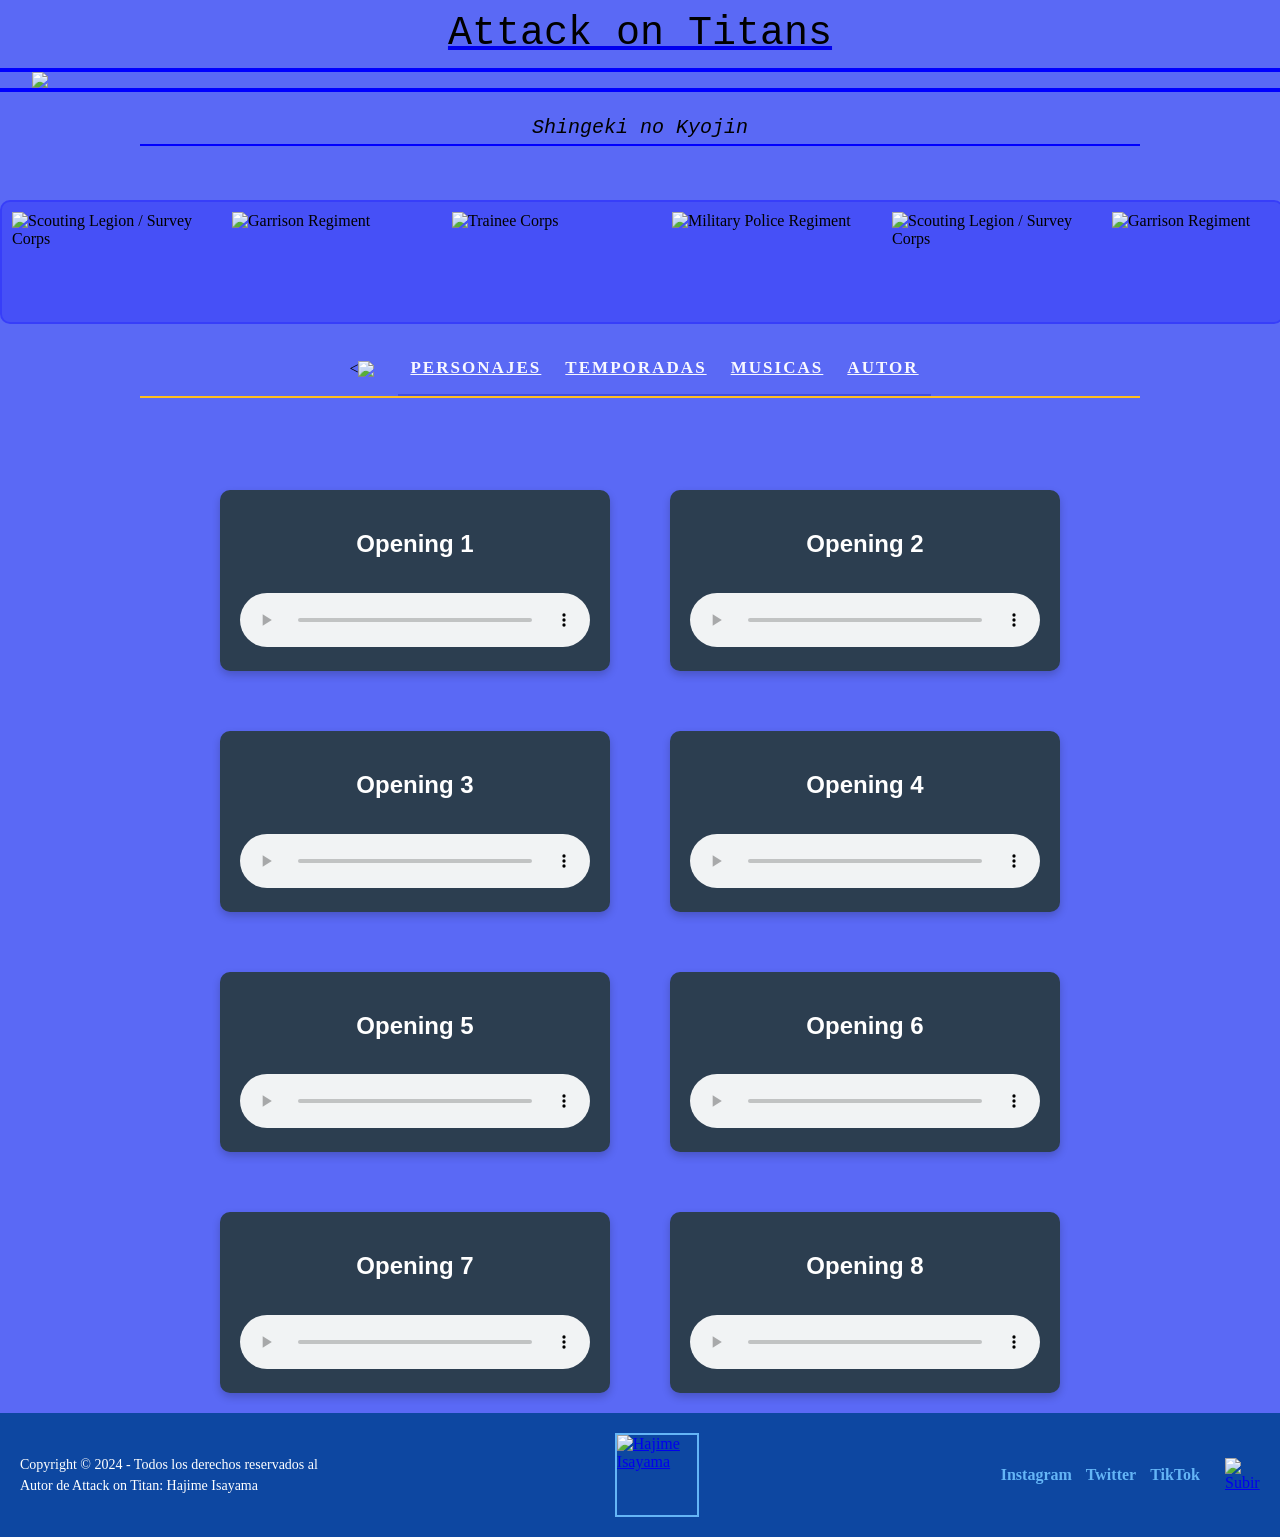
==== musica.html @ 8c85b05c "primeros archivos" ====
<!DOCTYPE html>
<html lang="en">
<head>
    <meta charset="UTF-8">
    <meta name="viewport" content="width=device-width, initial-scale=1.0">
    <title>Atack on titans</title>
    <link rel="shortcut icon" href="IMG/logo.png">
     <link rel="stylesheet" type="text/css"
    href="musica.css">
</head>
<body>
   <Center>
    <a href="index.html"><p class="titulo">Attack on Titans</p></a>
    <div id="inicio1" class="inicio">
    <hr class="separador">
    <img src="IMG/baner.jpg">
    <hr class="separador">
      <p class="Inicio_sub"> Shingeki no Kyojin </p>  
    </div>
</Center>
    <br>
    <div class="carusel">
        <div class="carusel-track">
            <img src="IMG/logo1.jfif" alt="Scouting Legion / Survey Corps">
            <img src="IMG/logo2.jfif" alt="Garrison Regiment">
            <img src="IMG/logo3.jfif" alt="Trainee Corps">
            <img src="IMG/logo4.png" alt="Military Police Regiment">
            
            <img src="IMG/logo1.jfif" alt="Scouting Legion / Survey Corps">
            <img src="IMG/logo2.jfif" alt="Garrison Regiment">
            <img src="IMG/logo3.jfif" alt="Trainee Corps">
            <img src="IMG/logo4.png" alt="Military Police Regiment">

            <img src="IMG/logo1.jfif" alt="Scouting Legion / Survey Corps">
            <img src="IMG/logo2.jfif" alt="Garrison Regiment">
            <img src="IMG/logo3.jfif" alt="Trainee Corps">
            <img src="IMG/logo4.png" alt="Military Police Regiment">

            <img src="IMG/logo1.jfif" alt="Scouting Legion / Survey Corps">
            <img src="IMG/logo2.jfif" alt="Garrison Regiment">
            <img src="IMG/logo3.jfif" alt="Trainee Corps">
            <img src="IMG/logo4.png" alt="Military Police Regiment">
        </div>
</div>
    <br>
<nav class="menu">
<<a href="index.html#info"><img src="IMG/logo.png" width="40"></a>
<a href="personajes.html" class="menu_enlace">personajes</a>
<a href="index.html#temporadas" class="menu_enlace">temporadas</a>
<a href="musica.html" class="menu_enlace">musicas</a>
<a href="#final" class="btn-final">autor</a>

</nav>
    <br><br><br><br>
    <div class="reproductorTotal">

        <div class="reproductor">
            <h2>Opening 1</h2>
            <audio controls>
                <source src="song/op1.mp3" type="audio/mpeg">
            </audio>
        </div>
    
        <div class="reproductor">
            <h2>Opening 2</h2>
            <audio controls>
                <source src="song/op2.mp3" type="audio/mpeg">
            </audio>
        </div>
    
        <div class="reproductor">
            <h2>Opening 3</h2>
            <audio controls>
                <source src="song/op3.mp3" type="audio/mpeg">
            </audio>
        </div>
    
        <div class="reproductor">
            <h2>Opening 4</h2>
            <audio controls>
                <source src="song/op4.mp3" type="audio/mpeg">
            </audio>
        </div>
    
        <div class="reproductor">
            <h2>Opening 5</h2>
            <audio controls>
                <source src="song/op5.mp3" type="audio/mpeg">
            </audio>
        </div>
    
        <div class="reproductor">
            <h2>Opening 6</h2>
            <audio controls>
                <source src="song/op6.mp3" type="audio/mpeg">
            </audio>
        </div>
    
        <div class="reproductor">
            <h2>Opening 7</h2>
            <audio controls>
                <source src="song/op7.mp3" type="audio/mpeg">
            </audio>
        </div>
    
        <div class="reproductor">
            <h2>Opening 8</h2>
            <audio controls>
                <source src="song/op8.mp3" type="audio/mpeg">
            </audio>
        </div>
    
    </div>
</body>

<footer class="footerTotal">
    <div class="footer_contenido">

        
        <div class="footer_info">
            <p class="footer_copy">
                Copyright © 2024 - Todos los derechos reservados al
            </p>

            <p class="footer_autor">
                Autor de Attack on Titan: Hajime Isayama
            </p>
        </div>

        <div id="final">
        <div class="footer_foto">
            <a href="#tarjeta_autor">
                <img src="IMG/autor.jfif" alt="Hajime Isayama">
            </a>
        </div>

        </div>
        <div class="footer_derecha">

            <!-- REDES -->
            <div class="footer_redes">
                <a href="https://www.instagram.com/hajime.isyama?igsh=d3d5eXBmZHc3OHdj">Instagram</a>
                <a href="https://x.com/hajime_isayama">Twitter</a>
                <a href="https://www.tiktok.com/@shingeki_anime_official?_r=1&_t=ZS-96pKiYOCnkv">TikTok</a>
            </div>

            
            <div class="footer_subir">
                <a href="#inicio1">
                    <img src="IMG/flecha.png" alt="Subir">
                </a>
            </div>

        </div>

    </div>
</footer>

<!-- POPUP -->
<div id="tarjeta_autor" class="popup">
    <div class="popup_contenido">
        <a href="#" class="cerrar">✖</a>

        <h2>Hajime Isayama</h2>

        <p>
           Hajime Isayama (nacido el 29 de agosto de 1986 en Oita, Japón) es un mangaka japonés, reconocido mundialmente por ser el creador del exitoso manga Shingeki no Kyojin (Ataque a los Titanes), que posteriormente fue adaptado a una serie de anime. Isayama comenzó a dibujar desde joven y se inspiró en su entorno y en la cultura pop para crear su obra maestra. Shingeki no Kyojin se ha convertido en un fenómeno global, ganando numerosos premios y siendo traducido a varios idiomas, consolidando a Isayama como uno de los mangakas más influyentes de su generación. 
        </p>
    </div>
</div>
</html>
---- musica.css ----
html{
    scroll-behavior: smooth;
}
body{
    margin: 0;
    background: url(IMG/fondo2.jpg);
    background-color: #5a69f5;
    background-size: cover;
    background-position: center;
    background-repeat: no-repeat;
    min-height: 100vh;
}

img{
    max-width: 100%;
    display: block;
}.separador{
    border: none;
    border-top: 4px solid blue;
    width: calc(100% + 64px);
    margin: 0 -32px;
}.inicio p{
    font-family: monospace, Consolas, "Courier New", monospace;
    font-size: 1.25rem;
    color: #000000;
    line-height: 1.6;
    text-align: center;
    max-width: 1000px;
    margin: 20px auto;
}
.inicio_subtitulo{
    font-family: "Lora", serif;
    font-size: 17px;
    font-family: monospace, sans-serif;
    color: #E56043;
    line-height: 1.7;
    text-align: center;
    max-width: 1000px;
    margin: 0 auto;
}
.inicio{
    padding:0 32px 16px;
    position: relative;
    overflow: hidden;
}
.titulo{
    font-family: "Lora", serif;
    font-size: 40px;
    font-family: monospace, sans-serif;
    color: #000000;
    line-height: 1.7;
    text-align: center;
    max-width: 1000px;
    margin: 0 auto;
}
.Inicio_sub{
    font-family: monospace, sans-serif;
    border-bottom: 2px solid blue;
    font-size: 17px;
    font-style: italic;
    color: blue;
    line-height: 1.7;
    text-align: center;
    max-width: 1000px;
    margin: 0 auto;
}

.carusel {
    width: 100%;
    max-width: auto;
    overflow: hidden;
    border: 2px solid #0501ff3b;
    border-radius: 10px;
    background-color: #0501ff3b;
    margin: 0 auto;
}


.carusel-track {
    display: flex;
    width: calc(350px * 8); 
    animation: scroll 5s linear infinite;
}


.carusel-track img {
    width: 200px; 
    height: 100px; 
    object-fit: contain; 
    padding: 10px;
    flex-shrink: 0;
}


@keyframes scroll {
    0% {
        transform: translateX(0);
    }
    100% {
        
        transform: translateX(-880px); 
    }
}

.btn-final {
    font-family: "Lora", serif;
    font-size: 17px;
    font-weight: 600;
    letter-spacing: 0.12em;
    text-transform: uppercase;
    color: ghostwhite;
    padding: 16px 12px;
    border-bottom: 2px solid rgba(55, 66, 211, 0.651) ;
    transform:  color 0.2s, border-color 0.2s ;
}

.btn-final:hover {
    color: rgb(0, 243, 252);
    border-bottom: 2px solid transparent ;
}

.menu{
   position: sticky;
    top: 0px;
    z-index: 100;
    background-image: url(IMG/p1.jpg);
    background-size: cover; 
    background-position: center; 
    border-bottom:2px solid rgb(255, 191, 31);
    display: flex;
    background-repeat: no-repeat;   
    justify-content:center;
    align-items: center;
    max-width: 1000px;
    margin: 0 auto;
}
.menu_enlace{
    font-family: "Lora", serif;
    font-size: 17px;
    font-weight: 600;
    letter-spacing: 0.12em;
    text-transform: uppercase;
    color: ghostwhite;
    padding: 16px 12px;
    border-bottom: 2px solid rgba(55, 66, 211, 0.651) ;
    transform:  color 0.2s, border-color 0.2s ;
}.menu_enlace:hover{
    color: goldenrod;
    border-bottom: 2px solid transparent ;
}
.reproductor {
    background-color: #2c3e50;
    padding: 20px;
    border-radius: 10px;
    width: 350px;
    text-align: center;
    box-shadow: 0 4px 8px rgba(0, 0, 0, 0.2);
    margin: 20px;
    color: white;
    font-family: sans-serif;
  }
  
  audio {
    width: 100%;
    margin-top: 15px;
  }
  
  .reproductorTotal {
    display: flex;
    justify-content: center; 
    align-items: center;
    flex-wrap: wrap; 
    gap: 20px; 
  }







:root {
    --azul-principal: #0d47a1;
    --azul-secundario: #1976d2;
    --azul-claro: #64b5f6;
    --blanco: #ffffff;
}



  .footerTotal {
    background-color: var(--azul-principal);
    color: var(--blanco);
    padding: 20px;
}

.footer_contenido {
    display: flex;
    justify-content: space-between;
    align-items: center;
    flex-wrap: wrap;
}


.footer_info {
    max-width: 300px;
}

.footer_copy,
.footer_autor {
    margin: 5px 0;
    font-size: 14px;
}


.footer_foto img {
    width: 80px;
    height: 80px;
    object-fit: cover;
    border: 2px solid var(--azul-claro);
    cursor: pointer;
}

.footer_derecha {
    display: flex;
    align-items: center;
    gap: 20px;
}


.footer_redes a {
    color: var(--azul-claro);
    margin: 0 5px;
    text-decoration: none;
    font-weight: bold;
}

.footer_redes a:hover {
    color: var(--blanco);
}


.footer_subir img {
    width: 35px;
    transition: transform 0.3s;
}

.footer_subir img:hover {
    transform: translateY(-5px);
}



.popup {
    position: fixed;
    top: 0;
    left: 0;
    width: 100%;
    height: 100%;

    background: rgba(0,0,0,0.7);

    display: flex;
    justify-content: center;
    align-items: center;

    opacity: 0;
    pointer-events: none;
    transition: 0.3s;
}

.popup:target {
    opacity: 1;
    pointer-events: all;
}

.popup_contenido {
    background: var(--azul-principal);
    color: white;
    padding: 20px;
    border-radius: 10px;
    width: 300px;
    text-align: center;
    position: relative;
}


.cerrar {
    position: absolute;
    top: 10px;
    right: 15px;
    text-decoration: none;
    color: white;
    font-size: 20px;
}

.cerrar:hover {
    color: var(--azul-claro);
}
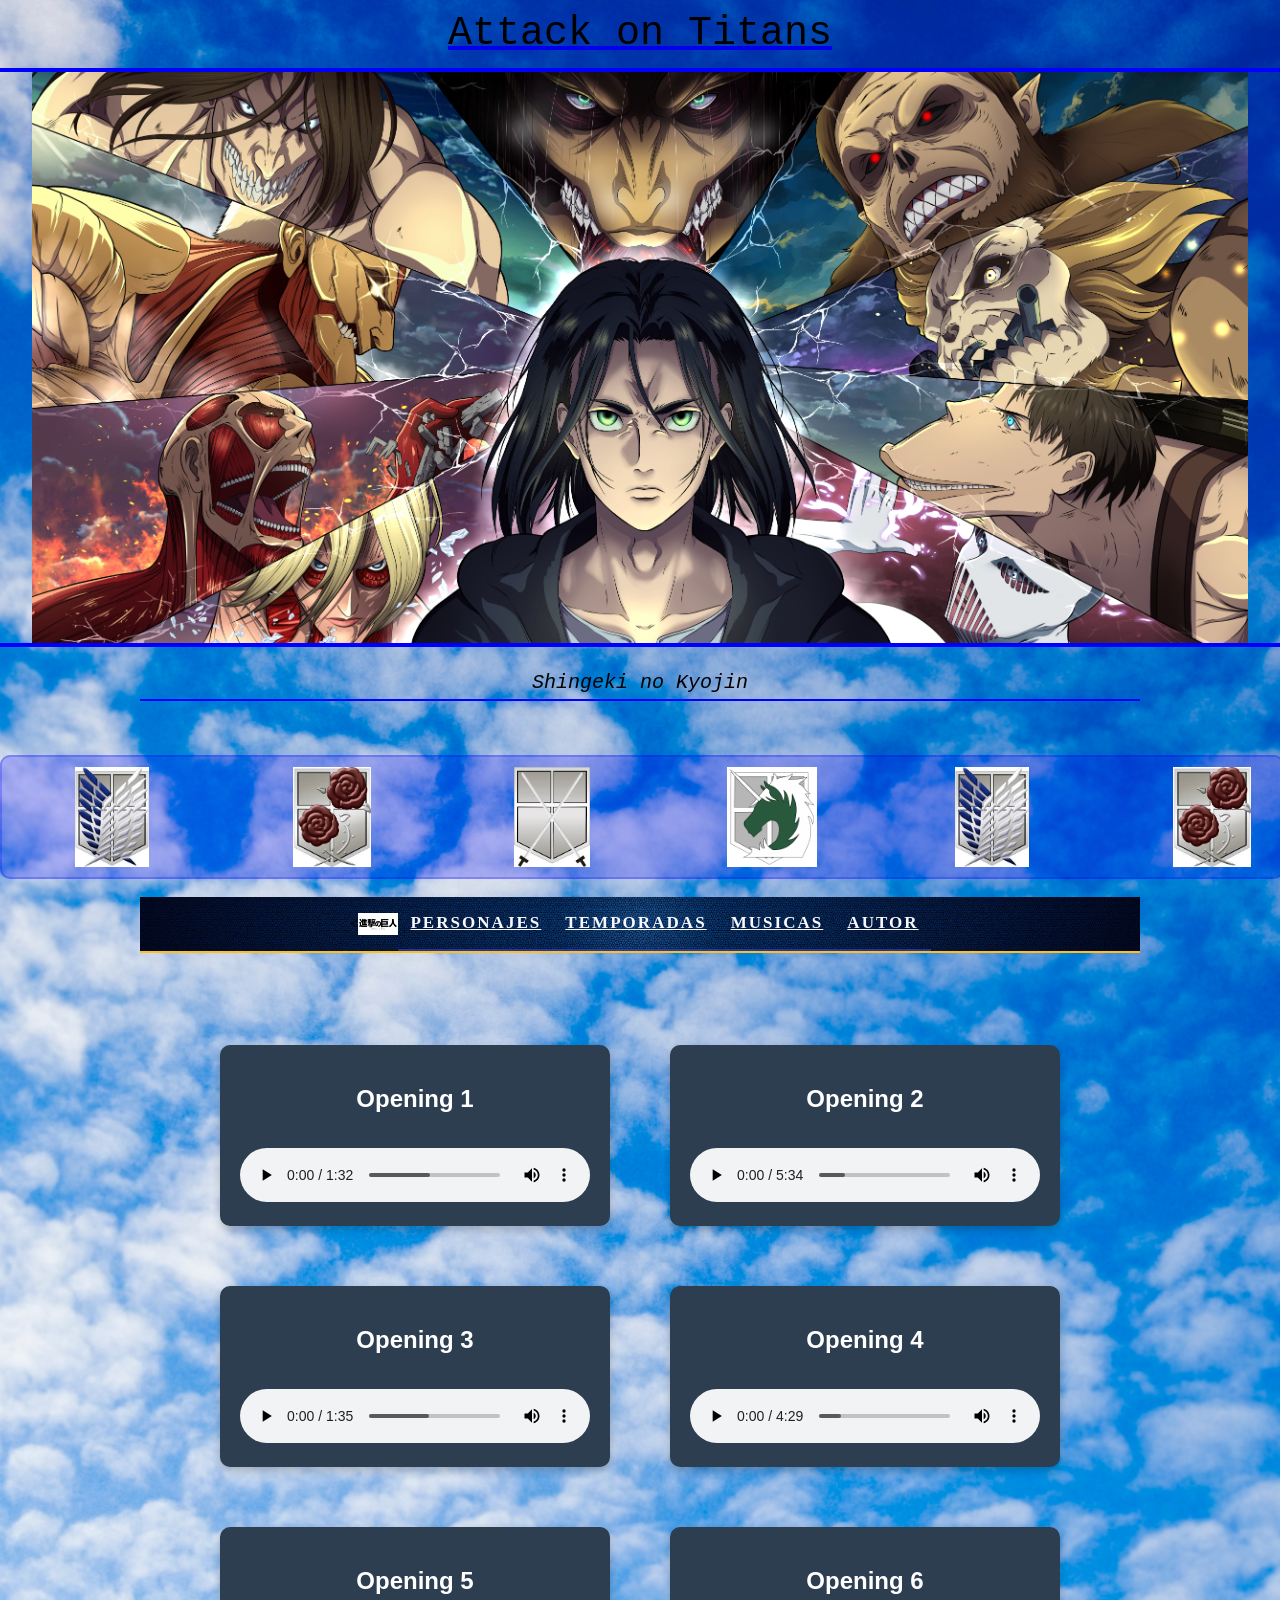
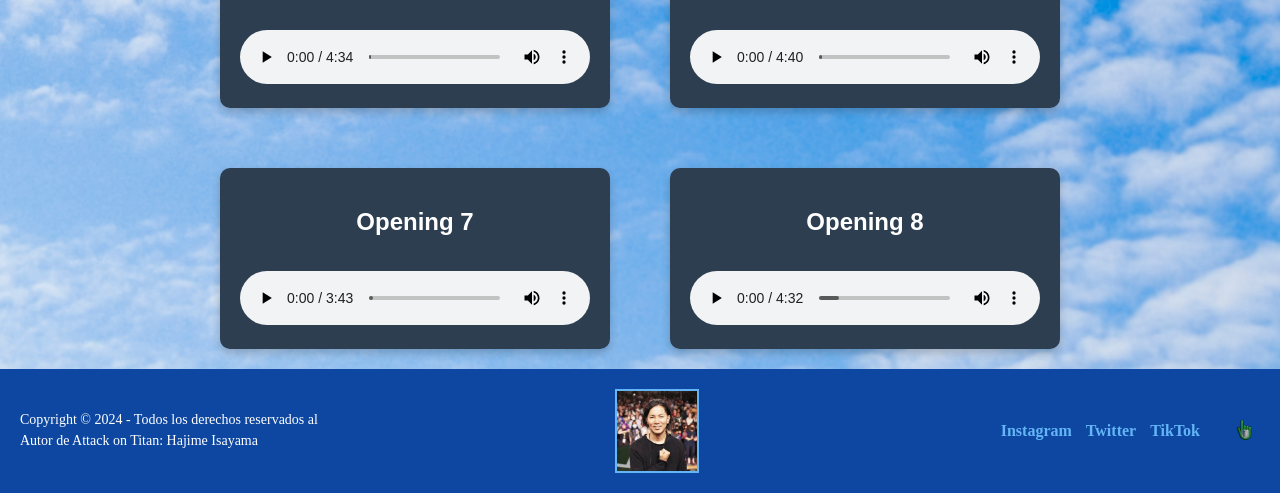
==== commit 3e059674: "favicon" ====
--- a/musica.html
+++ b/musica.html
@@ -7,6 +7,7 @@
     <link rel="shortcut icon" href="IMG/logo.png">
      <link rel="stylesheet" type="text/css"
     href="musica.css">
+    <link rel="icon" type="image/png" href="IMG/logo.png">
 </head>
 <body>
    <Center>
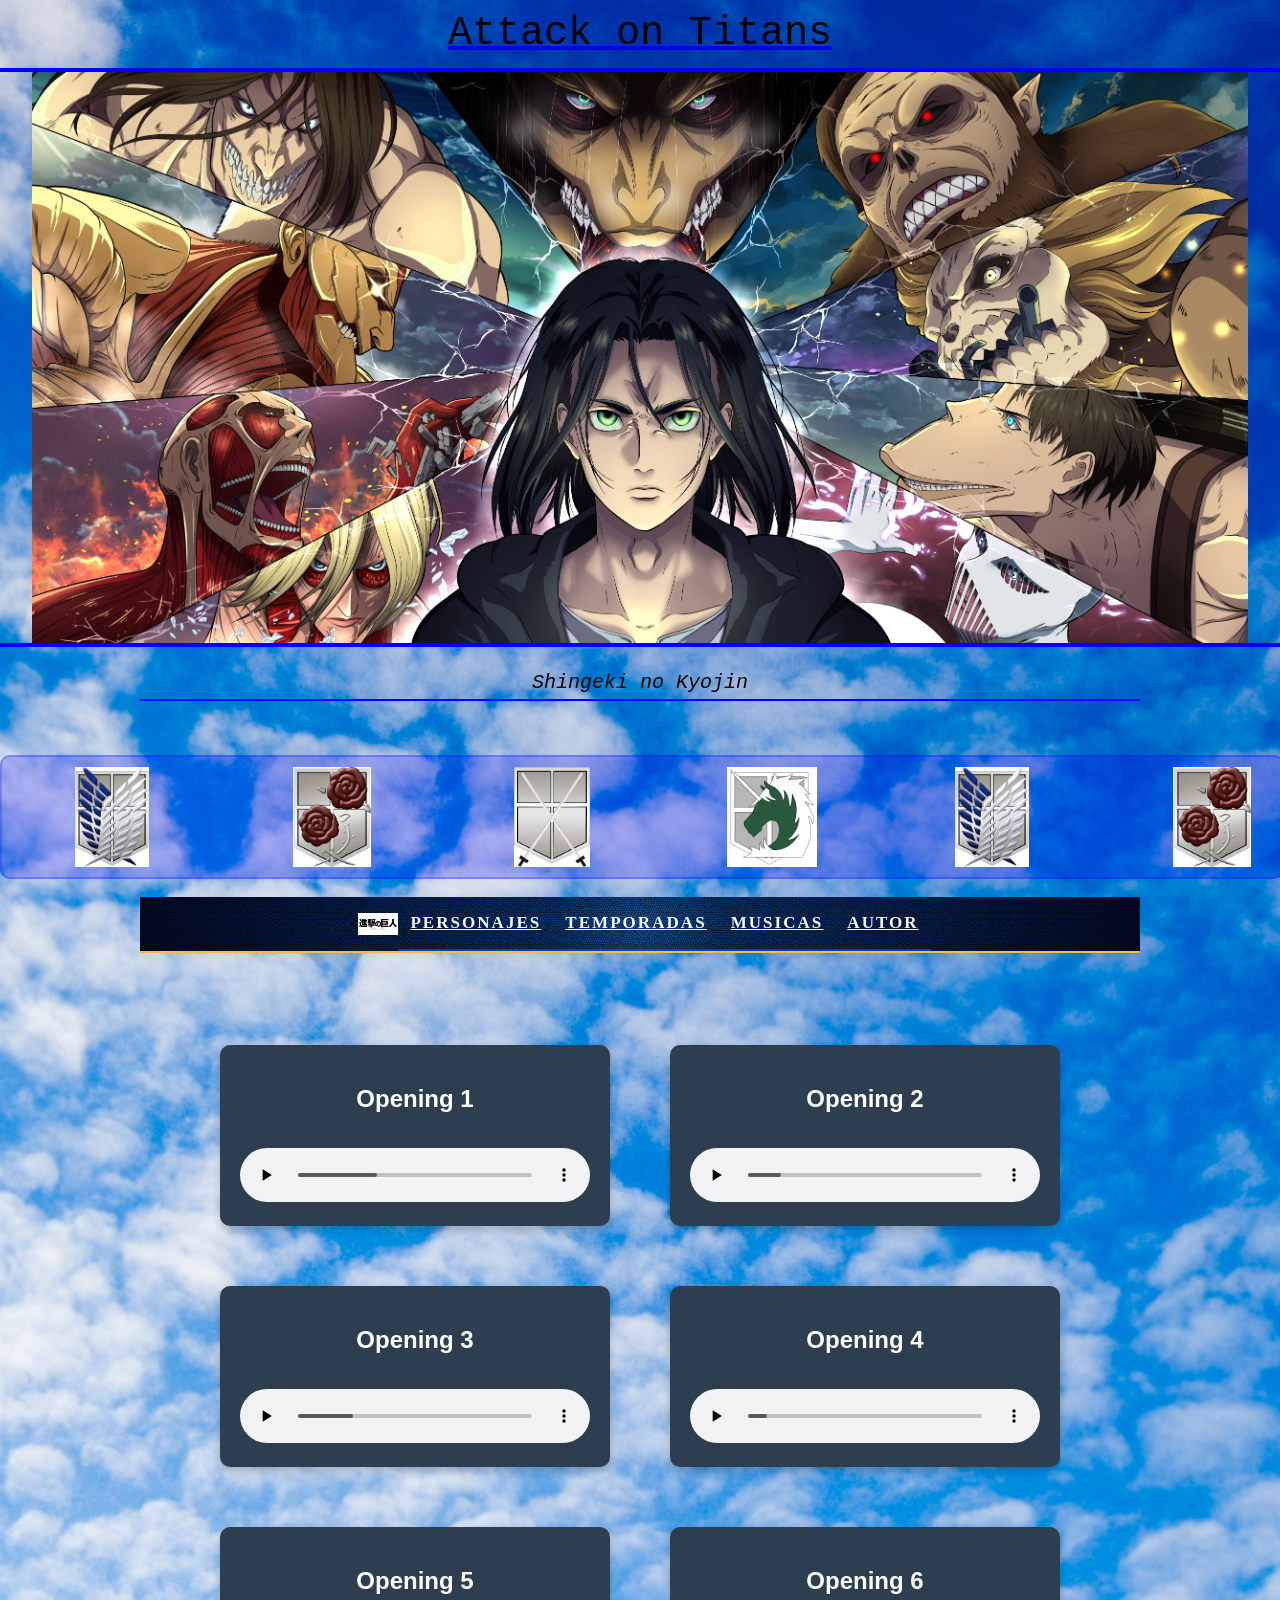
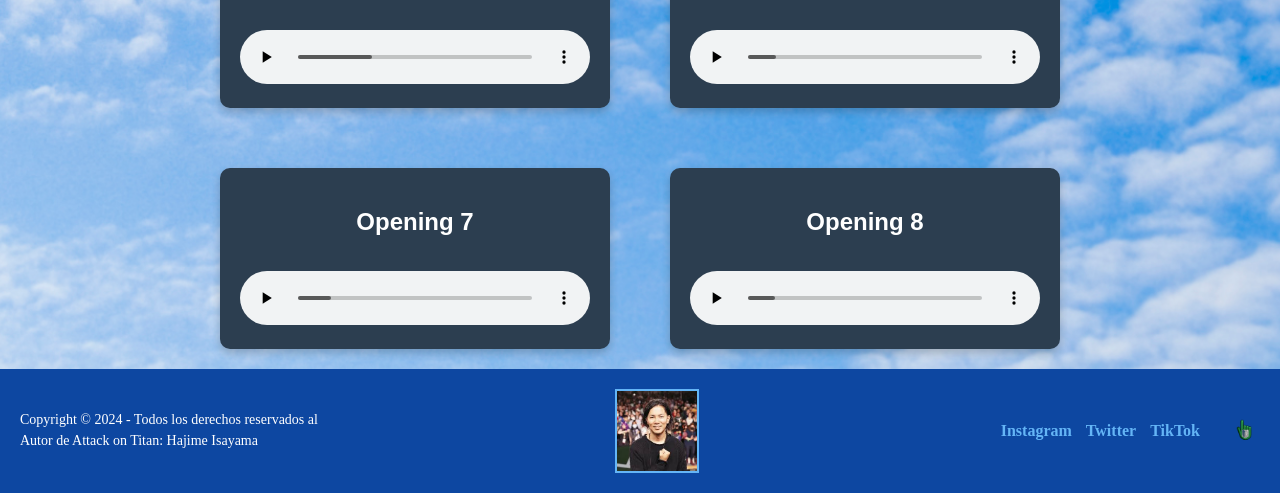
==== commit dd9bb202: "favicon" ====
--- a/musica.html
+++ b/musica.html
@@ -7,7 +7,7 @@
     <link rel="shortcut icon" href="IMG/logo.png">
      <link rel="stylesheet" type="text/css"
     href="musica.css">
-    <link rel="icon" type="image/png" href="IMG/logo.png">
+    <link rel="icon" type="image/png" href="IMG/aveslogo.png">
 </head>
 <body>
    <Center>
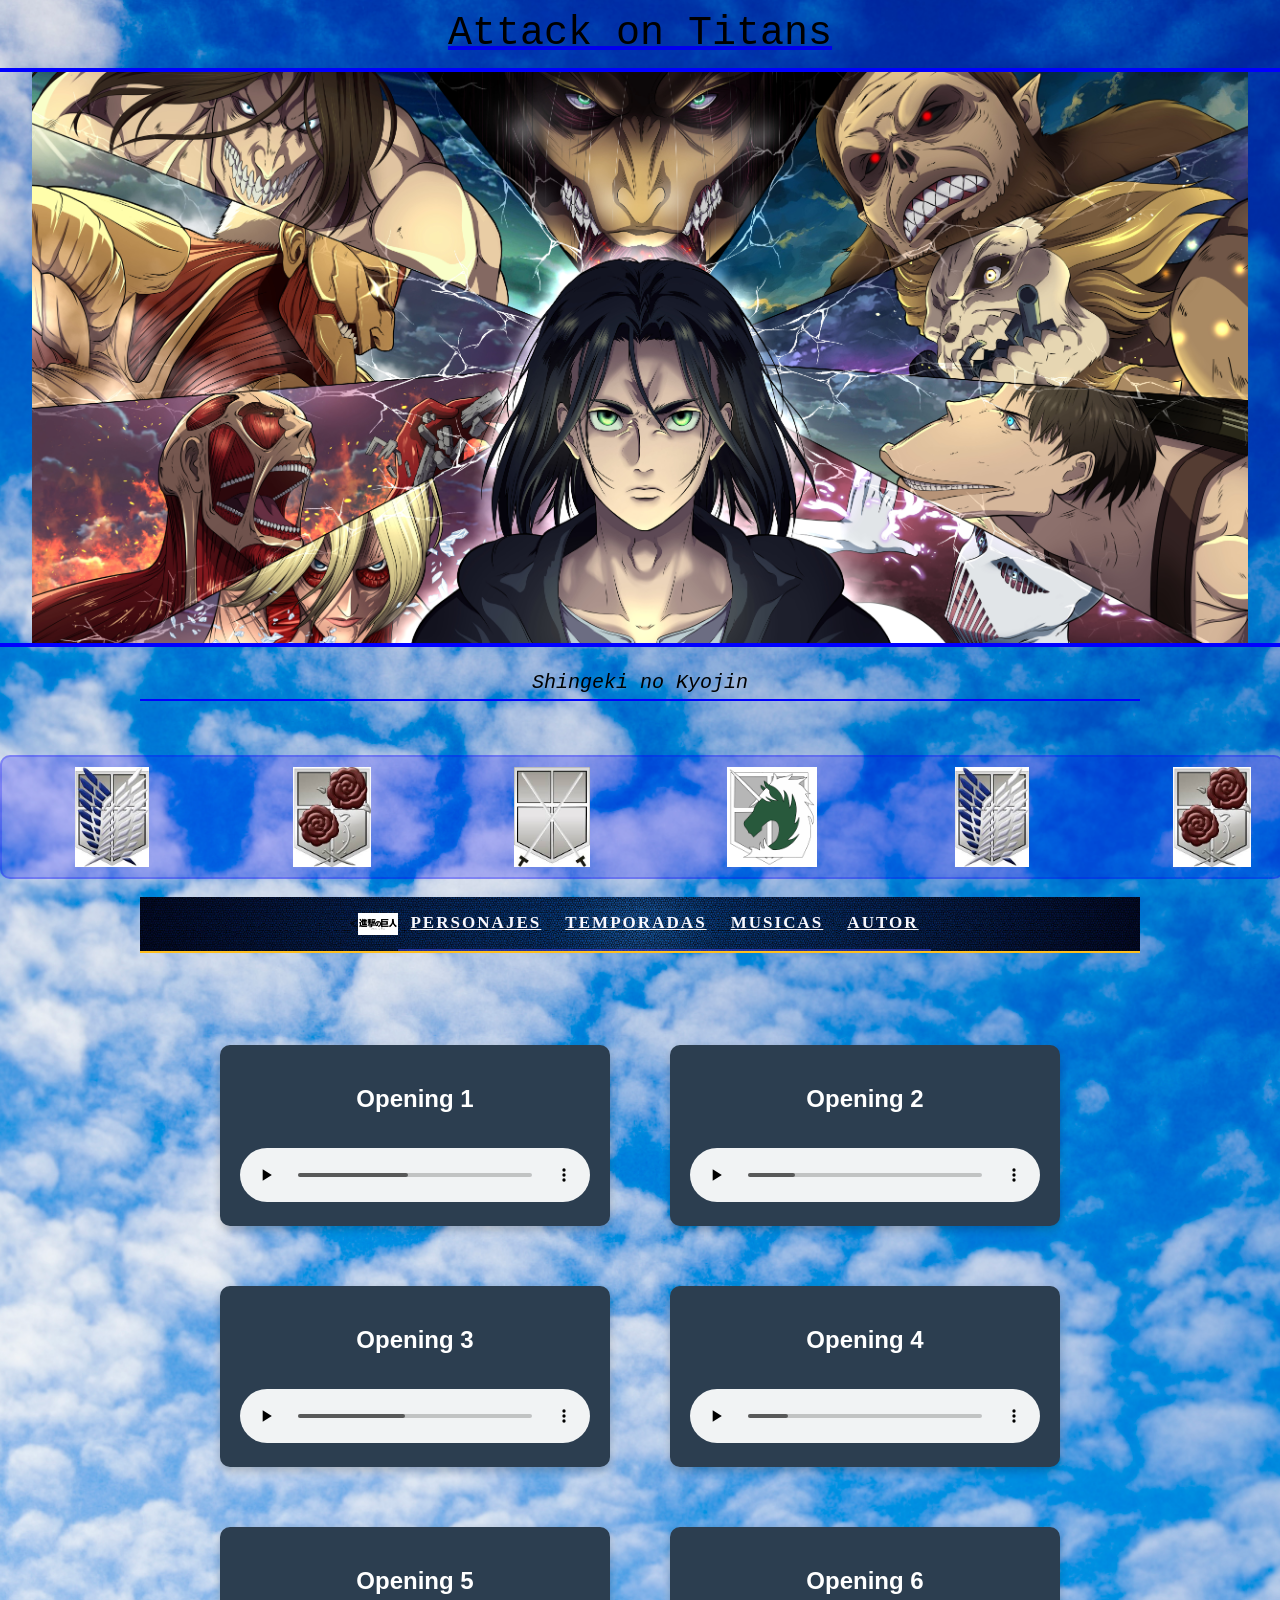
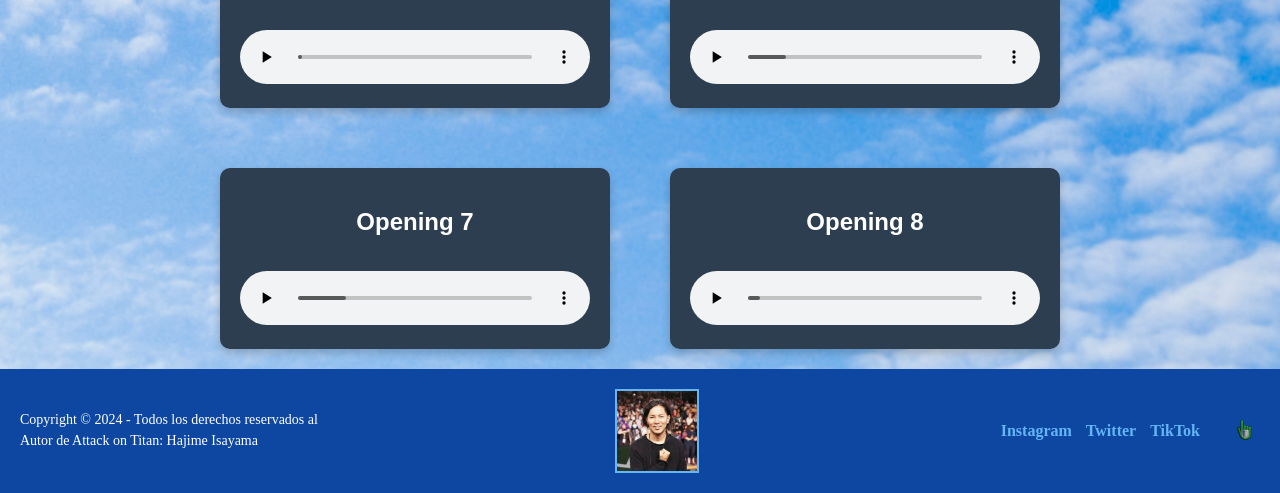
==== commit 3d31ac4f: "favicon 4" ====
--- a/musica.html
+++ b/musica.html
@@ -4,7 +4,6 @@
     <meta charset="UTF-8">
     <meta name="viewport" content="width=device-width, initial-scale=1.0">
     <title>Atack on titans</title>
-    <link rel="shortcut icon" href="IMG/logo.png">
      <link rel="stylesheet" type="text/css"
     href="musica.css">
     <link rel="icon" type="image/png" href="IMG/aveslogo.png">
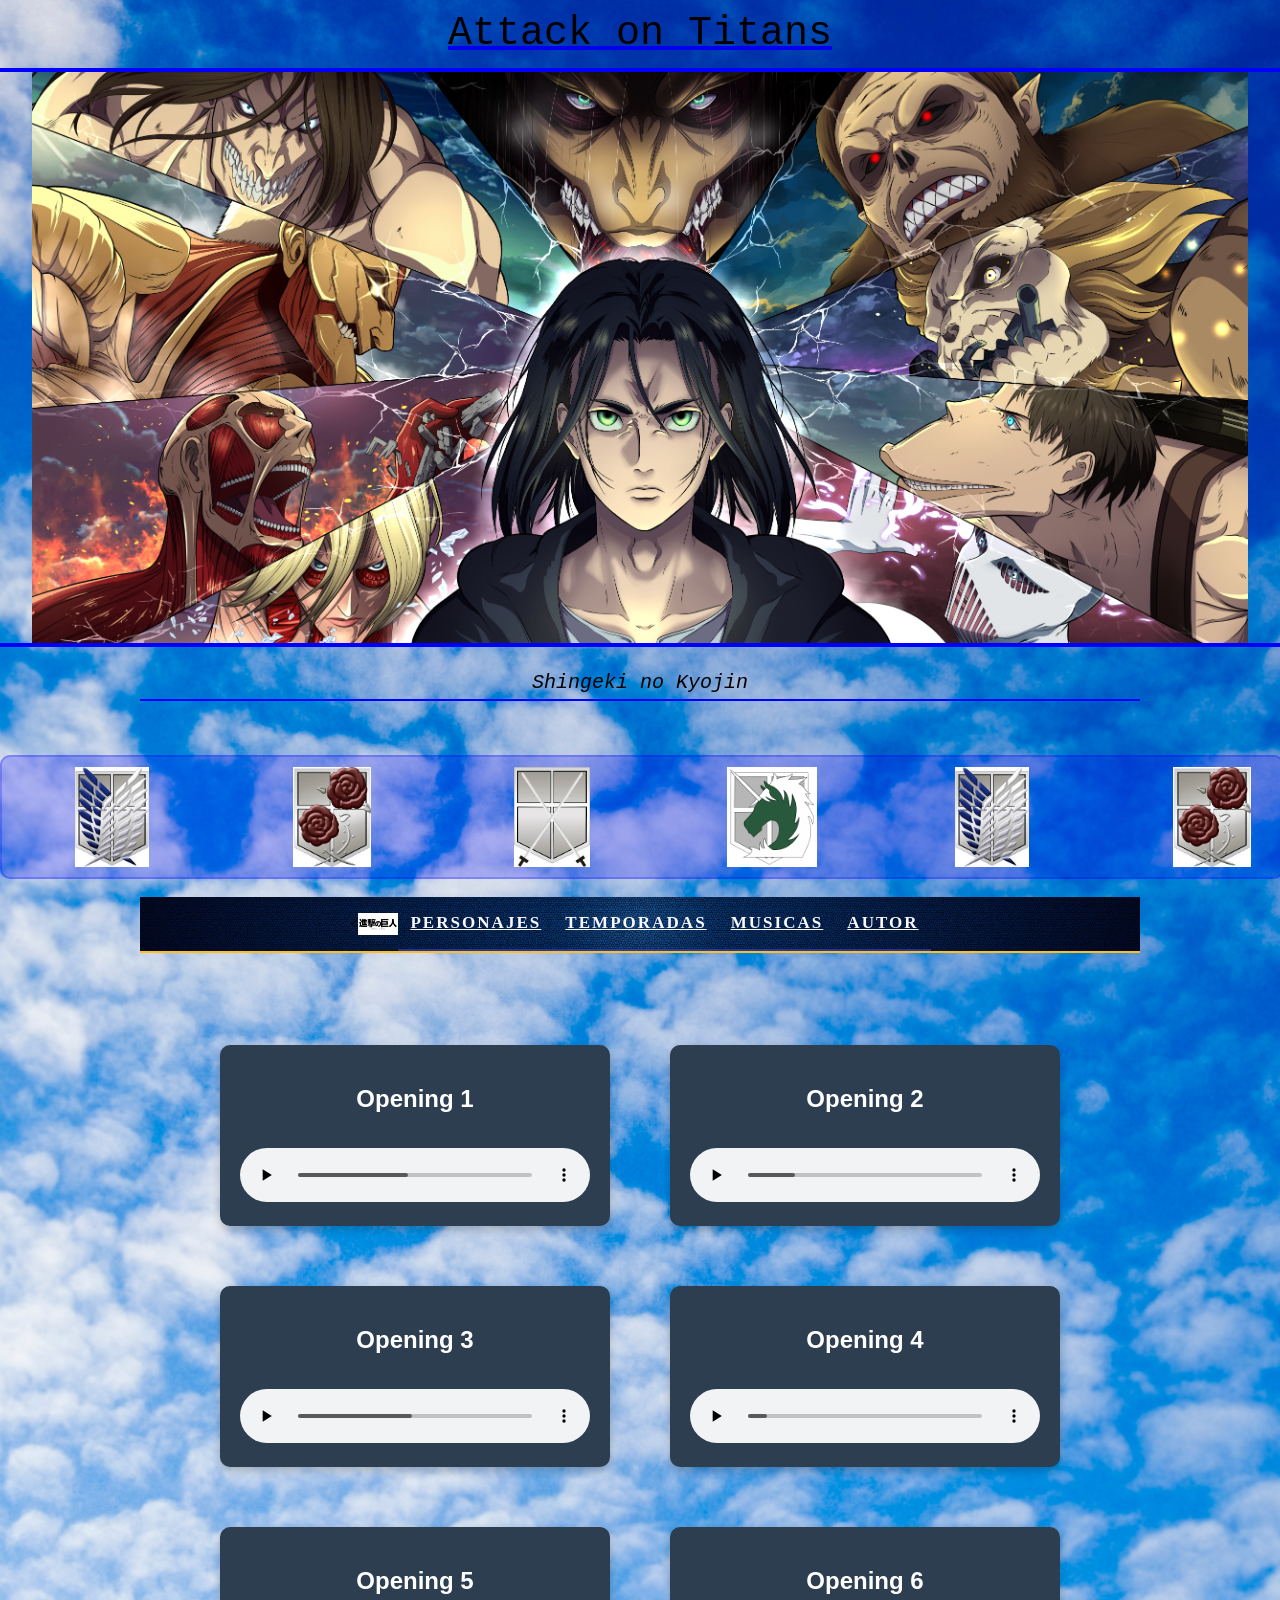
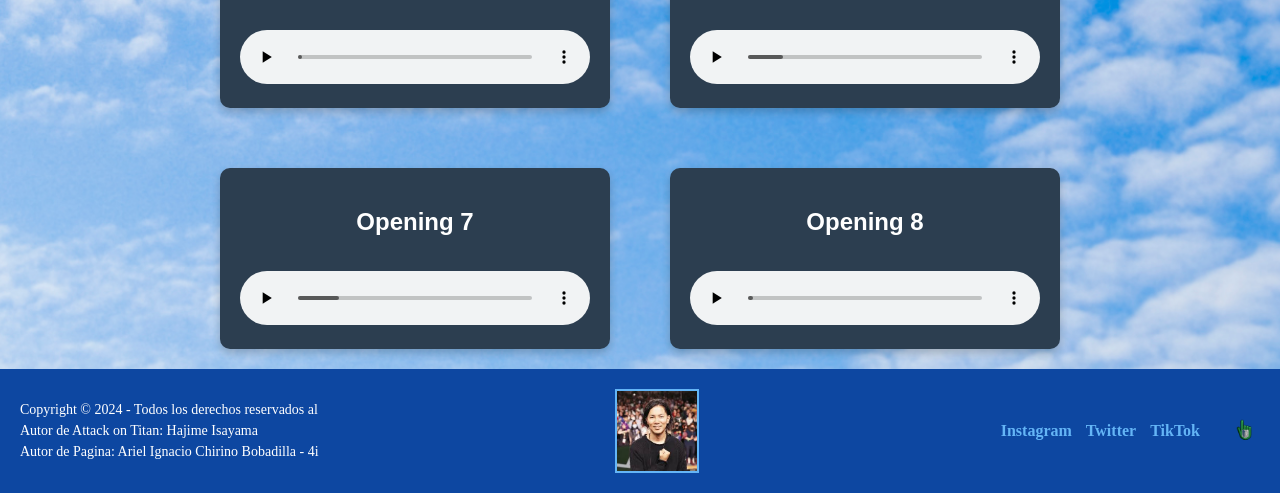
==== commit 096f565a: "agregado de footer" ====
--- a/musica.html
+++ b/musica.html
@@ -125,6 +125,9 @@
             <p class="footer_autor">
                 Autor de Attack on Titan: Hajime Isayama
             </p>
+              <p class="footer_autor">
+                Autor de Pagina: Ariel Ignacio Chirino Bobadilla - 4i 
+            </p>
         </div>
 
         <div id="final">
